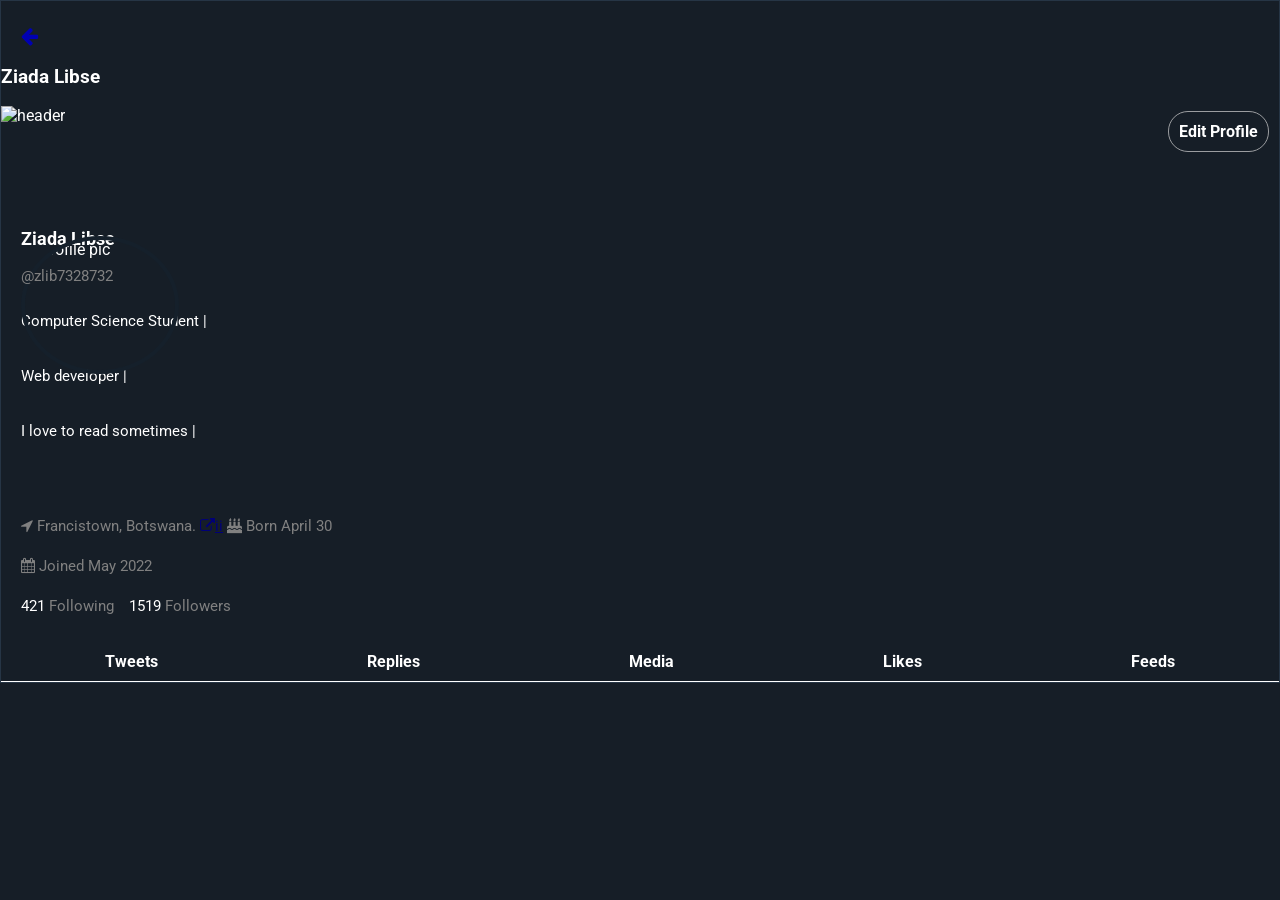
==== userprofile.html @ 8f75c030 "added user profile + made improvements to js functionality." ====
<!DOCTYPE html>
<html>
<head>
    <meta charset='utf-8'>
    <meta http-equiv='X-UA-Compatible' content='IE=edge'>
    <title>Twitter Profile</title>
    <meta name='viewport' content='width=device-width, initial-scale=1'>
    <link rel='stylesheet' type='text/css' media='screen' href='user.css'>
    <link rel="stylesheet" href="path/to/font-awesome/css/font-awesome.min.css">
    <link rel="stylesheet" href="https://cdnjs.cloudflare.com/ajax/libs/font-awesome/4.7.0/css/font-awesome.min.css">
    <link href="https://fonts.googleapis.com/css?family=Roboto&display=swap" rel="stylesheet">
</head>

<body>
    <div id="totop"></div>
    <!-- END OF LEFT FIXED MENU -->
    <div class="flexcontainer">
        <div class="middlecontainer">
            <section class="headsec">
                <i class="fa fa-arrow-left" id="fa-arrow-left"></i>
                <div>
                    <h3>Ziada Libse</h2>
                        <span id="back-header"></span>
                </div>
            </section>
            <section class="twitterprofile">
                <div class="headerprofileimage">
                    <img src="https://res.cloudinary.com/dowrygm9b/image/upload/v1570267399/laptop-3174729_yiprzu.jpg" alt="header" id="headerimage">
                    <img src="https://res.cloudinary.com/dowrygm9b/image/upload/v1570267399/laptop-3174729_yiprzu.jpg" alt="profile pic" id="profilepic">
                    <div class="editprofile">Edit Profile</div>
                </div>
                <div class="bio">
                    <div class="handle">
                        <h3>Ziada Libse</h3>
                        <span>@zlib7328732</span>
                    </div>
                    <p>Computer Science Student |</p>
                    <p>Web developer |</p>
                    <p>I love to read sometimes |</p> <br>
                    <span> <i class="fa fa-location-arrow "></i> Francistown, Botswana. <a href="#"> <i
                                class="fa fa-external-link" aria-hidden="true"></i>ii</a> <i
                            class="fa fa-birthday-cake" aria-hidden="true"></i> Born April 30</span>
                    <br> <span><i class="fa fa-calendar"></i> Joined May 2022</span>
                    <div class="follower-stats">
                        <div class="followers"> 421 <span>Following</span></div>
                        <div>1519<span> Followers</span></div>
                    </div>
                </div>
            </section>

            <section class="tweets">
                <div class="heading">
                    <p>Tweets</p>
                    <p>Replies</p>
                    <p>Media</p>
                    <p>Likes</p>
                    <p>Feeds</p>
                </div>
            </section>

        </div>

    </div>
    <script src="index.js" type="module"></script>



</body>

</html>
---- user.css ----
html, body {
    margin: 0;
    padding: 0;
    box-sizing: border-box;
    font-family: 'Roboto', sans-serif;
    background-color: rgba(22,30,39,255);
    color: white;
    height: 100%;

}


#fixedarrow {
    position: fixed;
    bottom: 10px;
    right: 20px;
    border: 1px solid rgb(155, 157, 160);
    border-radius: 50%;
    padding: 15px;
    font-size: 20px;
    cursor: pointer;
}


#twittericon {
    color: white;
    font-size: 25px;
    margin-left: 75px;
}

#twittericon:hover {
    color: royalblue;
}

#icons {
    margin-right: 10px;
    font-size: 25px;
}

.leftverticalmenu {
    height: 100vh;
    width: 300px;
    text-align: left;
    line-height: 60px;
    font-size: 20px;
    border-right: 1px solid rgb(155, 157, 160);
    position: fixed;

}

.profileimage {
    border-radius: 50%;
    border: 2px solid rgb(43, 43, 223);
    width: 25px;
    margin-right: 10px;
    margin-bottom: -5px;
    position: fixed;
}

figure {
    border-radius: 50px;
    height: 55px;
    font-weight: bold;
    background-color: rgb(29, 161, 242);
    width: 200px;
    text-align: center;
    margin: auto;
    font-size: 15px;
    margin-top: 10px;
    cursor: pointer;
}

figure:hover {
    opacity: 0.9;
}

/* MIDDLE AND RIGHT CONTAINERS */

.flexcontainer {
    display: flex;
}

.middlecontainer {
    flex: 3;
    background-color: rgba(22,30,39,255);
    border: 1px solid  rgba(38,53,69,255);
    padding-top: 5px; 

}

.headsec {
    margin-top: 10px;

}

#fa-arrow-left {
    color: blue;
    filter: brightness(70%);
    font-size: 20px;
    margin: 10px 20px 0 20px;
    cursor: pointer;
}

span {
    filter: brightness(50%)
}

.headerprofileimage {
    margin-top: 10px;
    position: relative;
}

#headerimage {
    width: 700px;
  height:200px;
}

#profilepic {
    border-radius: 50%;
    width: 150px;
    height:130px;
    position: absolute;
    top: 130px;
    left: 20px;
    border: 4px solid rgb(21, 32, 43);
}

.editprofile {
    margin-top: 5px;
    float: right;
    border: 1px solid rgb(155, 157, 160);
    border-radius: 20px;
    padding: 10px;
    cursor: pointer;
    font-weight: bold;
    margin-right: 10px;
}

.bio {
    margin-top: 105px;
    margin-left: 20px;
    line-height: 40px;
    font-size: 15px;
}

.handle {
    line-height: 19px;
    margin-bottom: 10px;
}

.followers {
    margin-right: 15px;
}

.follower-stats {
    display: flex;
}

.heading {
    display: flex;
    justify-content: space-around;
    border-bottom: 1px solid white;
    margin-top: 10px;
    font-weight: bold;

}

.heading p {
    display: block;
    cursor: pointer;
    margin-bottom: 10px;
}

.heading p:hover {
    background: royalblue;
}
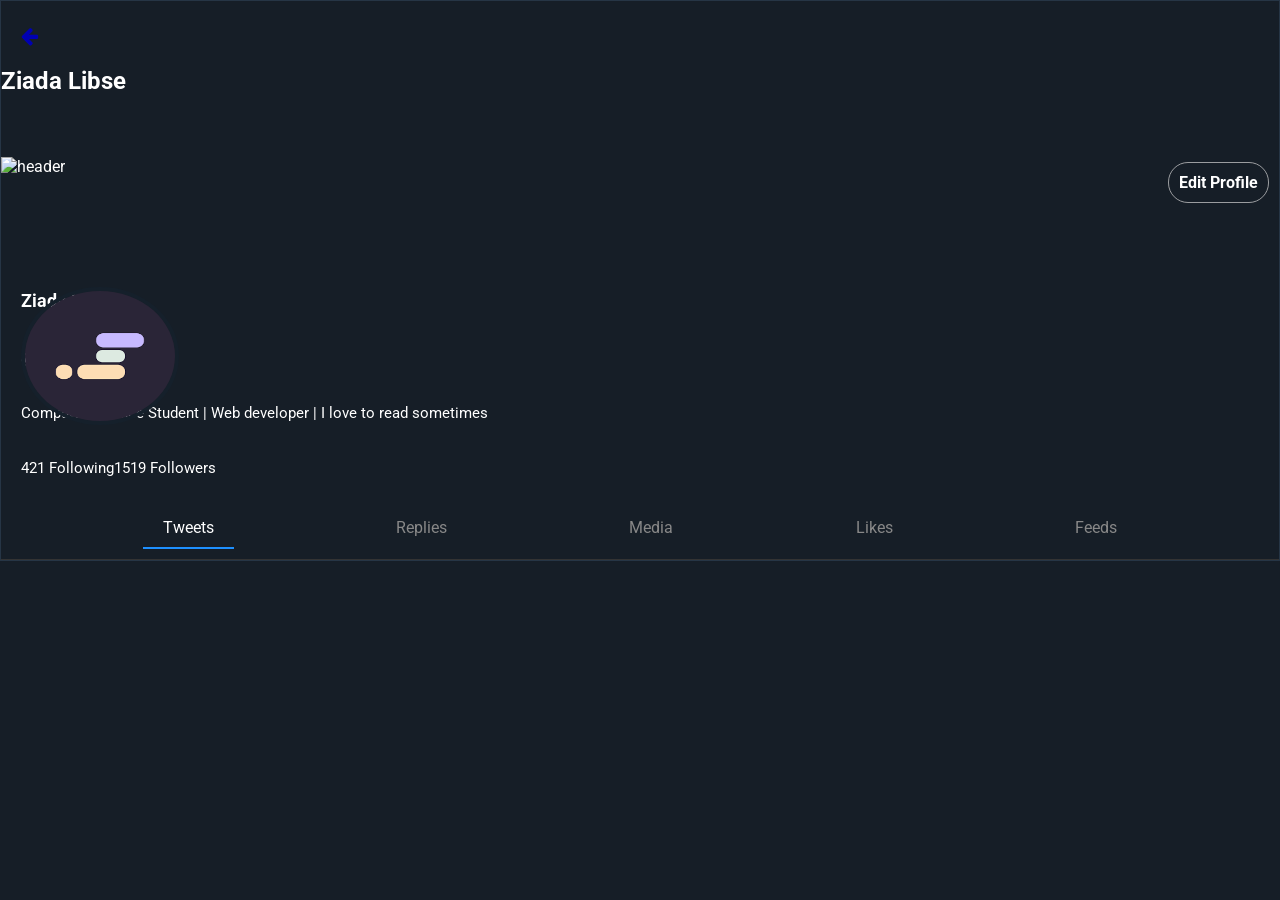
==== commit 32050055: "Completed most functionality i wanted to implement." ====
--- a/userprofile.html
+++ b/userprofile.html
@@ -18,50 +18,112 @@
         <div class="middlecontainer">
             <section class="headsec">
                 <i class="fa fa-arrow-left" id="fa-arrow-left"></i>
-                <div>
-                    <h3>Ziada Libse</h2>
-                        <span id="back-header"></span>
-                </div>
-            </section>
-            <section class="twitterprofile">
-                <div class="headerprofileimage">
-                    <img src="https://res.cloudinary.com/dowrygm9b/image/upload/v1570267399/laptop-3174729_yiprzu.jpg" alt="header" id="headerimage">
-                    <img src="https://res.cloudinary.com/dowrygm9b/image/upload/v1570267399/laptop-3174729_yiprzu.jpg" alt="profile pic" id="profilepic">
-                    <div class="editprofile">Edit Profile</div>
-                </div>
-                <div class="bio">
-                    <div class="handle">
-                        <h3>Ziada Libse</h3>
-                        <span>@zlib7328732</span>
-                    </div>
-                    <p>Computer Science Student |</p>
-                    <p>Web developer |</p>
-                    <p>I love to read sometimes |</p> <br>
-                    <span> <i class="fa fa-location-arrow "></i> Francistown, Botswana. <a href="#"> <i
-                                class="fa fa-external-link" aria-hidden="true"></i>ii</a> <i
-                            class="fa fa-birthday-cake" aria-hidden="true"></i> Born April 30</span>
-                    <br> <span><i class="fa fa-calendar"></i> Joined May 2022</span>
-                    <div class="follower-stats">
-                        <div class="followers"> 421 <span>Following</span></div>
-                        <div>1519<span> Followers</span></div>
-                    </div>
+                <div class="username">
+                    <h2 id="user-name">Ziada Libse</h2>
+                    <h3 id="back-header"></h3>
                 </div>
             </section>
 
+            <section class="twitterprofile">
+                <div class="headerprofileimage">
+                    <img src="" alt="header" id="headerimage">
+                    <img src="images/scrimbalogo.png" alt="profile pic" id="profilepic">
+                    <div class="editprofile" id="edit-profile">Edit Profile</div>
+                </div>
+
+                <div class="bio" id="bioSection">
+                    <div class="user-handle">
+                        <h3 id="user-name">Ziada Libse</h3>
+                        <span id="bio-Handle">@zlib7328732</span>
+                    </div>
+                
+                    <p id="bioText">Computer Science Student | Web developer | I love to read sometimes</p> 
+                
+                    <div class="follower-stats">
+                        <div class="following-user"> 421 <span>Following</span></div>
+                        <div class="followers-user">1519<span> Followers</span></div>
+                    </div>
+                    
+                </div>
+                
+                <!-- Edit Profile Modal -->
+                <div id="edit-profile-modal" class="modal">
+                    <div class="modal-content">
+                        <p id="edit-title">Edit My Profile</p>
+                
+                        <div class="profile-pic-modal">
+                            <label for="header-image-upload">
+                                <img alt="Header" src="" id="header-image">
+                            </label>
+                                <input id="header-image-upload" class="hidden" type="file">
+                                
+
+                            <label for="profile-image-upload">
+                                <img alt="User Pic" src="" id="profile-image1">
+                            </label>
+                            <input id="profile-image-upload" class="hidden" type="file">
+                        </div>
+                
+                        <form id="profile-form">
+                            <label for="name">Display Name</label>
+                            <input type="text" id="name" placeholder="e.g. Ziada Libse">
+                            
+                            <label for="edit-bio">Description</label>
+                            <textarea id="edit-bio" placeholder="e.g. Web developer | I love to read sometimes"></textarea>
+                
+                            <div class="modal-buttons">
+                                <button type="submit" class="save-btn">Save Changes</button>
+                                <button type="button" class="cancel-btn">Cancel</button>
+                            </div>
+                        </form>
+                    </div>
+                </div>
+                
+
             <section class="tweets">
-                <div class="heading">
-                    <p>Tweets</p>
-                    <p>Replies</p>
-                    <p>Media</p>
-                    <p>Likes</p>
-                    <p>Feeds</p>
-                </div>
+                    <div class="user-menu">
+                        <div class="user-menu-item active tweet-tab">Tweets</div>
+                        <div class="user-menu-item replies-tab">Replies</div>
+                        <div class="user-menu-item media-tab">Media</div>
+                        <div class="user-menu-item likes-tab">Likes</div>
+                        <div class="user-menu-item feeds-tab">Feeds</div>
+                      </div>
+
+                    <div class="show-tweet">
+                        <div class="each-show-tweet" id="each-show-tweet">
+                            <!-- Tweets here!! -->
+                        </div>
+                    </div>
+                    <div class="show-replies hidden">
+                        <div class="each-show-replies"  id="each-show-replies">
+                            <!-- Tweets here!! -->
+                        </div>
+                    </div>
+                    <div class="show-media hidden">
+                        <div class="each-show-media" id="each-show-media">
+                            <!-- Tweets here!! -->
+                        </div>
+                    </div>
+                    <div class="show-likes hidden">
+                        <div class="each-show-likes" id="each-show-likes">
+                            <!-- Tweets here!! -->
+                        </div>
+                    </div>
+                    <div class="show-feeds hidden">
+                        <div class="each-show-feeds" id="each-show-feeds">
+                            <!-- Tweets here!! -->
+                        </div>
+                    </div>
+
+                    
             </section>
 
         </div>
 
     </div>
-    <script src="index.js" type="module"></script>
+    <script src="profile.js" type="module"></script>
+    
+    
 
 
 
--- a/user.css
+++ b/user.css
@@ -7,6 +7,22 @@
     color: white;
     height: 100%;
 
+}
+
+.username {
+    display: flex;
+    flex-direction: column;
+    justify-content: space-between;
+}
+
+#user-name {
+    color: rgb(255, 255, 255);
+}
+
+#back-header {
+    color: rgb(255, 255, 255);
+    font-size: 1rem;
+    filter: brightness(50%)
 }
 
 
@@ -93,6 +109,7 @@
 
 }
 
+
 #fa-arrow-left {
     color: blue;
     filter: brightness(70%);
@@ -101,9 +118,6 @@
     cursor: pointer;
 }
 
-span {
-    filter: brightness(50%)
-}
 
 .headerprofileimage {
     margin-top: 10px;
@@ -156,22 +170,221 @@
     display: flex;
 }
 
-.heading {
-    display: flex;
-    justify-content: space-around;
-    border-bottom: 1px solid white;
-    margin-top: 10px;
-    font-weight: bold;
-
-}
-
-.heading p {
-    display: block;
-    cursor: pointer;
-    margin-bottom: 10px;
-}
-
-.heading p:hover {
-    background: royalblue;
-}
-
+.user-menu {
+    margin-top: 10px;
+    display: flex;
+    justify-content: space-evenly;
+    padding: 10px 0;
+    border-bottom: 1px solid #333333;
+}
+  
+.user-menu-item {
+    padding: 10px 20px;
+    cursor: pointer;
+    color: #888888; 
+    transition: color 0.3s, border-bottom 0.3s;
+}
+  
+.user-menu-item.active {
+    color: #FFFFFF; 
+    border-bottom: 2px solid #1E90FF; 
+}
+
+
+/* Modal styles */
+.modal {
+    border: 1px solid rgba(38,53,69,255);
+    transition: all 0.3s ease;
+    border-radius: 15px;
+    background-color: rgba(22,30,39,255);
+    position: fixed;
+    display: none;
+    flex-direction: column;
+    width: 500px;
+    padding: 20px;
+    z-index: 10000;
+
+    top: 50%;
+    left: 50%;
+    transform: translate(-50%, -50%);
+}
+
+/* Modal content */
+.modal-content {
+    display: flex;
+    flex-direction: column;
+    background-color: rgba(22,30,39,255);
+    border-radius: 12px;
+    color: white;
+    width: 100%;
+}
+
+.header-photo {
+    background: rgba(38, 53, 69, 255);
+    height: 145px;
+    border-radius: 10px;
+    position: relative;
+    cursor: pointer; 
+}
+
+
+
+/* Title Styling */
+#edit-title {
+    font-size: 18px;
+    font-weight: bold;
+    text-align: center;
+    margin-bottom: 15px;
+}
+
+
+/* Profile Picture Section */
+
+/* Profile Picture Section */
+.profile-pic-modal {
+    position: relative; /* Ensure child elements are positioned relative to this container */
+    background: rgba(38, 53, 69, 255);
+    height: 150px;
+    border-radius: 10px;
+    overflow: hidden; /* Ensure the header image doesn't overflow */
+    cursor: pointer; /* Make the entire div clickable */
+}
+
+/* Header Image */
+#header-image {
+    position: absolute; /* Position the header image absolutely within the container */
+    top: 0;
+    left: 0;
+    width: 100%;
+    height: 100%;
+    object-fit: cover; /* Ensure the image covers the entire area */
+    z-index: 1; /* Place it behind the profile image */
+}
+
+/* Profile Image */
+#profile-image1 {
+    position: absolute; /* Position the profile image absolutely within the container */
+    top: 50%;
+    left: 50%;
+    transform: translate(-50%, -50%); /* Center the profile image */
+    width: 80px;
+    height: 80px;
+    border-radius: 50%;
+    border: 2px solid #888;
+    background-color: #444;
+    z-index: 2; /* Place it above the header image */
+    object-fit: cover; /* Ensure the image covers the area without distortion */
+}
+#profile-image-upload {
+    position: absolute;
+    bottom: 10px;
+    left: 50%;
+    transform: translateX(-50%);
+    background: rgba(0,0,0,0.5);
+    padding: 5px;
+    border-radius: 50%;
+    cursor: pointer;
+}
+
+
+
+/* Input Fields */
+label {
+    font-size: 14px;
+    margin-top: 10px;
+    color: #ccc;
+}
+
+input[type="text"], textarea {
+    width: 100%;
+    padding: 10px;
+    margin-top: 5px;
+    background-color: rgba(38,53,69,255);
+    border: 1px solid #555;
+    border-radius: 6px;
+    color: white;
+    font-size: 14px;
+}
+
+textarea {
+    height: 80px;
+    resize: none;
+}
+
+/* Button Styles */
+.modal-buttons {
+    display: flex;
+    flex-direction: column;
+    gap: 10px;
+    margin-top: 20px;
+}
+
+button {
+    width: 100%;
+    padding: 10px;
+    font-size: 14px;
+    border-radius: 6px;
+    cursor: pointer;
+    font-weight: bold;
+    text-align: center;
+}
+
+.save-btn {
+    background: linear-gradient(to right, #4c94ff, #0059ff);
+    color: white;
+    border: none;
+}
+
+.cancel-btn {
+    background: none;
+    color: #888;
+    border: none;
+}
+
+.cancel-btn:hover {
+    color: white;
+}
+
+/* Close Button */
+.close {
+    color: #aaa;
+    float: right;
+    font-size: 24px;
+    font-weight: bold;
+}
+
+.close:hover,
+.close:focus {
+    color: white;
+    text-decoration: none;
+    cursor: pointer;
+}
+
+
+/* No posts yet div*/
+.no-posts-yet {
+    border-top: 1px solid rgba(38,53,69,255);
+    padding: 20px 0 0 0;
+    width: 100%;
+    height: 400px;
+    display: flex;
+    flex-direction: column;
+    align-items: center;
+    gap: 15px;
+}
+
+.no-posts-logo {
+    margin: 30px 0 0 0;
+    width: 80px;
+    height: 80px;
+    /* heart-shape */
+    aspect-ratio: 1;
+    border-image: radial-gradient(rgba(96, 116, 215, 0.315) 69%, #00000000 70%) 84.5%/50%;
+    clip-path: polygon(-41% 0, 50% 91%, 141% 0);
+}
+
+
+.no-posts-text {
+    font-size: 1rem;
+    margin: 0px 0px 0px 0px;
+}
